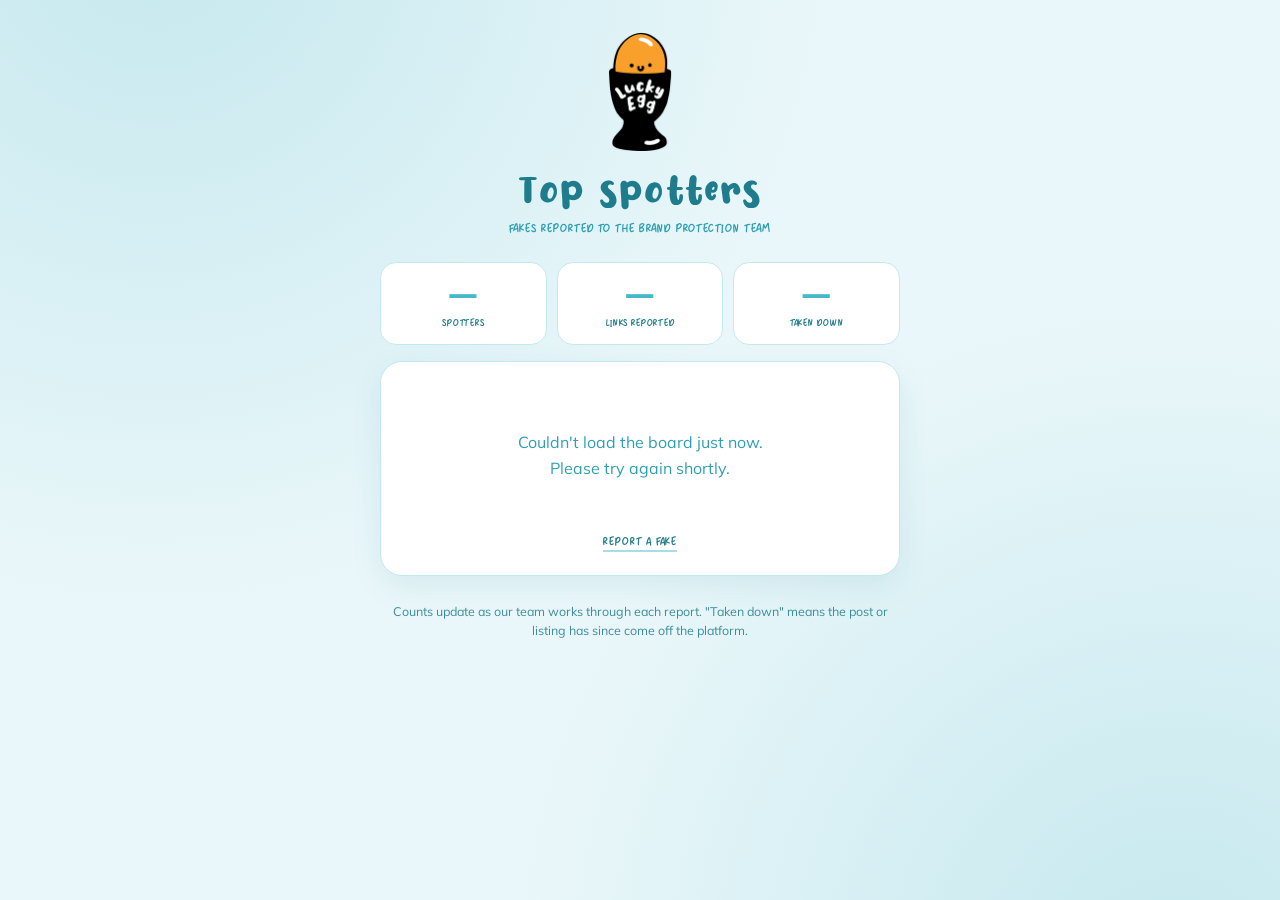
==== leaderboard.html @ 41bd1422 "Eggsternal: link-only reporting form and partner leaderboard Two public pages and nothing else. Repo" ====
<!doctype html>
<html lang="en">
<head>
<meta charset="utf-8">
<meta name="viewport" content="width=device-width, initial-scale=1">
<meta name="robots" content="noindex, nofollow">
<meta name="description" content="The partners who have reported the most fake Lucky Egg listings.">
<title>Top spotters · Lucky Egg</title>
<link rel="icon" href="logo.png">
<link rel="stylesheet" href="style.css">
</head>
<body>

<img class="logo" src="logo.png" alt="Lucky Egg">
<h1>Top spotters</h1>
<p class="sub">Fakes reported to the brand protection team</p>

<div class="totals" id="totals" hidden>
  <div class="stat"><b id="t-people">—</b><span>Spotters</span></div>
  <div class="stat"><b id="t-reported">—</b><span>Links reported</span></div>
  <div class="stat"><b id="t-removed">—</b><span>Taken down</span></div>
</div>

<main class="card">
  <div id="wrap">
    <p class="empty" id="loading">Loading the board…</p>
  </div>
  <p class="nav"><a href="index.html">Report a fake</a></p>
</main>

<footer>
  Counts update as our team works through each report. "Taken down" means the
  post or listing has since come off the platform.
</footer>

<script>
const SUPABASE_URL = "https://ecpwutlxsuskbtmobjpb.supabase.co";
const SUPABASE_KEY = "sb_publishable_JVl256qyNk7oG7as2L7NXg_OIikEOcg";

const esc = s => String(s == null ? "" : s).replace(/[&<>"']/g,
  c => ({ "&":"&amp;", "<":"&lt;", ">":"&gt;", '"':"&quot;", "'":"&#39;" }[c]));

function when(d){
  if (!d) return "—";
  const dt = new Date(d + "T00:00:00");
  if (isNaN(dt)) return "—";
  return String(dt.getDate()).padStart(2,"0") + "/" + String(dt.getMonth()+1).padStart(2,"0");
}

(async () => {
  const wrap = document.getElementById("wrap");
  try {
    const res = await fetch(SUPABASE_URL + "/rest/v1/rpc/eggsternal_leaderboard", {
      method: "POST",
      headers: { "Content-Type": "application/json", apikey: SUPABASE_KEY,
                 Authorization: "Bearer " + SUPABASE_KEY },
      body: "{}"
    });
    if (!res.ok) throw new Error("http " + res.status);
    const rows = await res.json();

    if (!Array.isArray(rows) || !rows.length){
      wrap.innerHTML = '<p class="empty">No reports yet.<br>Be the first name on the board.</p>';
      return;
    }

    const totalReported = rows.reduce((t, r) => t + (+r.reported || 0), 0);
    const totalRemoved  = rows.reduce((t, r) => t + (+r.removed  || 0), 0);
    document.getElementById("t-people").textContent   = rows.length;
    document.getElementById("t-reported").textContent = totalReported;
    document.getElementById("t-removed").textContent  = totalRemoved;
    document.getElementById("totals").hidden = false;

    wrap.innerHTML =
      '<table><thead><tr>' +
        '<th>#</th><th>Spotter</th>' +
        '<th class="num">Reported</th><th class="num">Down</th><th class="num">Last</th>' +
      '</tr></thead><tbody>' +
      rows.map(r => {
        const cls = r.place === 1 ? "top1" : r.place === 2 ? "top2" : r.place === 3 ? "top3" : "";
        return '<tr class="' + cls + '">' +
          '<td class="place">' + esc(r.place) + '</td>' +
          '<td class="handle">@' + esc(r.handle) + '</td>' +
          '<td class="num">' + esc(r.reported) + '</td>' +
          '<td class="num removed">' + esc(r.removed) + '</td>' +
          '<td class="num">' + esc(when(r.last_report)) + '</td>' +
        '</tr>';
      }).join("") +
      '</tbody></table>';
  } catch (err) {
    wrap.innerHTML = '<p class="empty">Couldn\'t load the board just now.<br>Please try again shortly.</p>';
  }
})();
</script>
</body>
</html>
---- style.css ----
/* Eggsternal — Lucky Egg house style.
   Blue leads everywhere; orange/yellow/pink appear only as small highlights. */

@font-face { font-family:"Wash Your Hand"; src:url("fonts/WashYourHand.ttf") format("truetype"); font-display:swap }
@font-face { font-family:"Back Home";      src:url("fonts/BackHome.otf")      format("opentype"); font-display:swap }
@font-face { font-family:"Menco Fallback"; src:url("fonts/Mulish.ttf")        format("truetype"); font-weight:100 900; font-display:swap }

:root{
  --sky-50:#EAF7FA; --sky-100:#D4EEF3; --sky-200:#C5E8EE; --sky-300:#A6DEE8;
  --sky-400:#6ECCDC; --sky-500:#46B8CB; --sky-600:#2E9FB3; --sky-700:#1F7C8C;
  --ink:#121417; --white:#fff;
  --orange:#F9A12B; --yellow:#FCD829; --pink:#EF5798;
  --font-display:"Wash Your Hand","Back Home",system-ui,sans-serif;
  --font-subhead:"Back Home","Wash Your Hand",system-ui,sans-serif;
  --font-body:"Menco","Menco Fallback","Mulish",system-ui,-apple-system,"Segoe UI",sans-serif;
}

*{box-sizing:border-box}
html,body{margin:0}
body{
  font-family:var(--font-body); color:var(--ink);
  background:var(--sky-50);
  background-image:radial-gradient(circle at 12% -8%, var(--sky-200) 0, rgba(197,232,238,0) 46%),
                   radial-gradient(circle at 92% 108%, var(--sky-200) 0, rgba(197,232,238,0) 44%);
  background-attachment:fixed;
  -webkit-font-smoothing:antialiased;
  display:flex; flex-direction:column; align-items:center;
  min-height:100vh; padding:32px 18px 48px;
}

.logo{width:64px; height:auto; display:block; margin:0 auto 18px}

h1{
  font-family:var(--font-display); letter-spacing:.025em; font-weight:400;
  font-size:2.6rem; line-height:1.05; text-align:center;
  margin:0 0 10px; color:var(--sky-700);
}
.sub{
  font-family:var(--font-subhead); letter-spacing:.075em; text-transform:uppercase;
  font-size:.78rem; color:var(--sky-600); text-align:center; margin:0 0 26px;
}

.card{
  width:100%; max-width:520px; background:var(--white);
  border:1px solid var(--sky-200); border-radius:22px;
  padding:26px 24px; box-shadow:0 10px 30px rgba(31,124,140,.10);
}

.field{margin-bottom:18px}
label{
  display:block; font-family:var(--font-subhead); letter-spacing:.075em;
  text-transform:uppercase; font-size:.72rem; color:var(--sky-700); margin-bottom:7px;
}
.hint{font-family:var(--font-body); letter-spacing:0; text-transform:none; color:var(--sky-600); font-size:.72rem}

input[type=text], input[type=url]{
  width:100%; font-family:var(--font-body); font-size:1rem; color:var(--ink);
  padding:13px 14px; background:var(--sky-50);
  border:2px solid var(--sky-200); border-radius:13px; outline:none;
  transition:border-color .15s, background .15s;
}
input:focus{border-color:var(--sky-400); background:var(--white)}
input::placeholder{color:#9bb8be}

button{
  width:100%; cursor:pointer; font-family:var(--font-display); letter-spacing:.025em;
  font-size:1.35rem; color:var(--white); background:var(--sky-500);
  border:none; border-radius:14px; padding:14px 18px; margin-top:4px;
  box-shadow:0 4px 0 var(--sky-600); transition:transform .08s, background .15s;
}
button:hover:not(:disabled){background:var(--sky-600); box-shadow:0 4px 0 var(--sky-700)}
button:active:not(:disabled){transform:translateY(3px); box-shadow:0 1px 0 var(--sky-700)}
button:disabled{opacity:.55; cursor:default}

/* Hidden spam trap. Kept out of the tab order and off screen rather than
   display:none, which some bots know to skip. */
.trap{position:absolute; left:-9999px; width:1px; height:1px; overflow:hidden}

.msg{
  display:none; margin-top:16px; padding:12px 14px; border-radius:12px;
  font-size:.92rem; line-height:1.45;
}
.msg.show{display:block}
.msg.ok  {background:var(--sky-100); border:1px solid var(--sky-300); color:var(--sky-700)}
.msg.dupe{background:#FFF6E3;       border:1px solid var(--orange);  color:#8a5a08}
.msg.err {background:#FDEBF3;       border:1px solid var(--pink);    color:#93265a}

.count{margin-top:12px; text-align:center; font-size:.8rem; color:var(--sky-600); min-height:1em}

.nav{margin:22px 0 0; text-align:center}
.nav a{
  font-family:var(--font-subhead); letter-spacing:.075em; text-transform:uppercase;
  font-size:.74rem; color:var(--sky-700); text-decoration:none;
  border-bottom:2px solid var(--sky-300); padding-bottom:2px;
}
.nav a:hover{color:var(--sky-600); border-color:var(--sky-500)}

footer{
  max-width:520px; margin-top:26px; text-align:center;
  font-size:.78rem; line-height:1.5; color:var(--sky-700); opacity:.85;
}

/* ── Leaderboard ───────────────────────────────────────────────────────── */
table{width:100%; border-collapse:collapse; font-size:.94rem}
thead th{
  font-family:var(--font-subhead); letter-spacing:.075em; text-transform:uppercase;
  font-size:.68rem; color:var(--sky-700); text-align:left;
  padding:0 8px 10px; border-bottom:2px solid var(--sky-200); white-space:nowrap;
}
tbody td{padding:11px 8px; border-bottom:1px solid var(--sky-100); vertical-align:middle}
tbody tr:last-child td{border-bottom:none}
td.place{
  font-family:var(--font-display); letter-spacing:.025em;
  font-size:1.2rem; color:var(--sky-500); width:1.6em;
}
tr.top1 td.place{color:var(--orange)}
tr.top2 td.place{color:var(--sky-600)}
tr.top3 td.place{color:var(--pink)}
td.handle{font-weight:600; word-break:break-word}
td.num{text-align:right; font-variant-numeric:tabular-nums; white-space:nowrap}
td.removed{color:var(--sky-600)}
.empty{text-align:center; color:var(--sky-600); padding:26px 8px; line-height:1.6}

.totals{
  display:flex; gap:10px; max-width:520px; width:100%; margin-bottom:16px;
}
.stat{
  flex:1; background:var(--white); border:1px solid var(--sky-200);
  border-radius:16px; padding:14px 10px; text-align:center;
}
.stat b{
  display:block; font-family:var(--font-display); letter-spacing:.025em;
  font-size:1.9rem; line-height:1.1; color:var(--sky-500);
}
.stat span{
  font-family:var(--font-subhead); letter-spacing:.075em; text-transform:uppercase;
  font-size:.64rem; color:var(--sky-700);
}

@media (max-width:460px){
  body{padding:22px 14px 36px}
  h1{font-size:2.05rem}
  .card{padding:22px 18px; border-radius:18px}
  .stat b{font-size:1.5rem}
  thead th, tbody td{padding-left:5px; padding-right:5px}
}
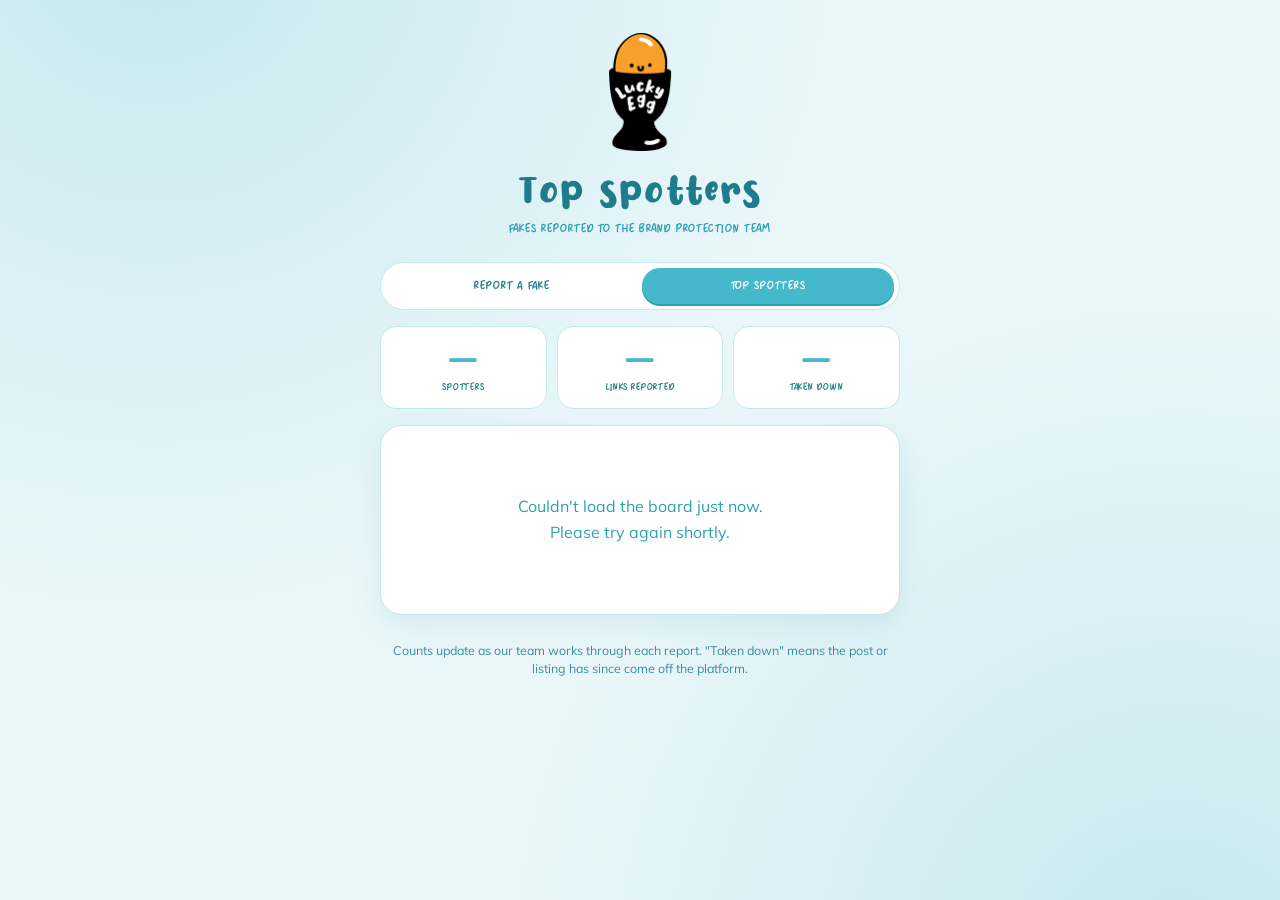
==== commit b5f73407: "Put the two pages behind a tab bar Report a fake and Top spotters are now a pair of tabs on both pag" ====
--- a/leaderboard.html
+++ b/leaderboard.html
@@ -15,6 +15,11 @@
 <h1>Top spotters</h1>
 <p class="sub">Fakes reported to the brand protection team</p>
 
+<nav class="tabs">
+  <a class="tab" href="index.html">Report a fake</a>
+  <a class="tab" href="leaderboard.html" aria-current="page">Top spotters</a>
+</nav>
+
 <div class="totals" id="totals" hidden>
   <div class="stat"><b id="t-people">—</b><span>Spotters</span></div>
   <div class="stat"><b id="t-reported">—</b><span>Links reported</span></div>
@@ -25,7 +30,6 @@
   <div id="wrap">
     <p class="empty" id="loading">Loading the board…</p>
   </div>
-  <p class="nav"><a href="index.html">Report a fake</a></p>
 </main>
 
 <footer>
--- a/style.css
+++ b/style.css
@@ -87,13 +87,25 @@
 
 .count{margin-top:12px; text-align:center; font-size:.8rem; color:var(--sky-600); min-height:1em}
 
-.nav{margin:22px 0 0; text-align:center}
-.nav a{
+/* Two tabs, and only ever two: report a fake, or see the board. */
+.tabs{
+  display:flex; gap:4px; width:100%; max-width:520px; margin:0 0 16px;
+  background:var(--white); border:1px solid var(--sky-200);
+  border-radius:999px; padding:5px;
+}
+.tab{
+  flex:1; text-align:center; text-decoration:none;
   font-family:var(--font-subhead); letter-spacing:.075em; text-transform:uppercase;
-  font-size:.74rem; color:var(--sky-700); text-decoration:none;
-  border-bottom:2px solid var(--sky-300); padding-bottom:2px;
+  font-size:.76rem; line-height:1; color:var(--sky-700);
+  padding:12px 8px; border-radius:999px;
+  transition:background .15s, color .15s;
 }
-.nav a:hover{color:var(--sky-600); border-color:var(--sky-500)}
+.tab:hover{background:var(--sky-50)}
+.tab[aria-current="page"]{
+  background:var(--sky-500); color:var(--white);
+  box-shadow:0 2px 0 var(--sky-600);
+}
+.tab[aria-current="page"]:hover{background:var(--sky-500)}
 
 footer{
   max-width:520px; margin-top:26px; text-align:center;
